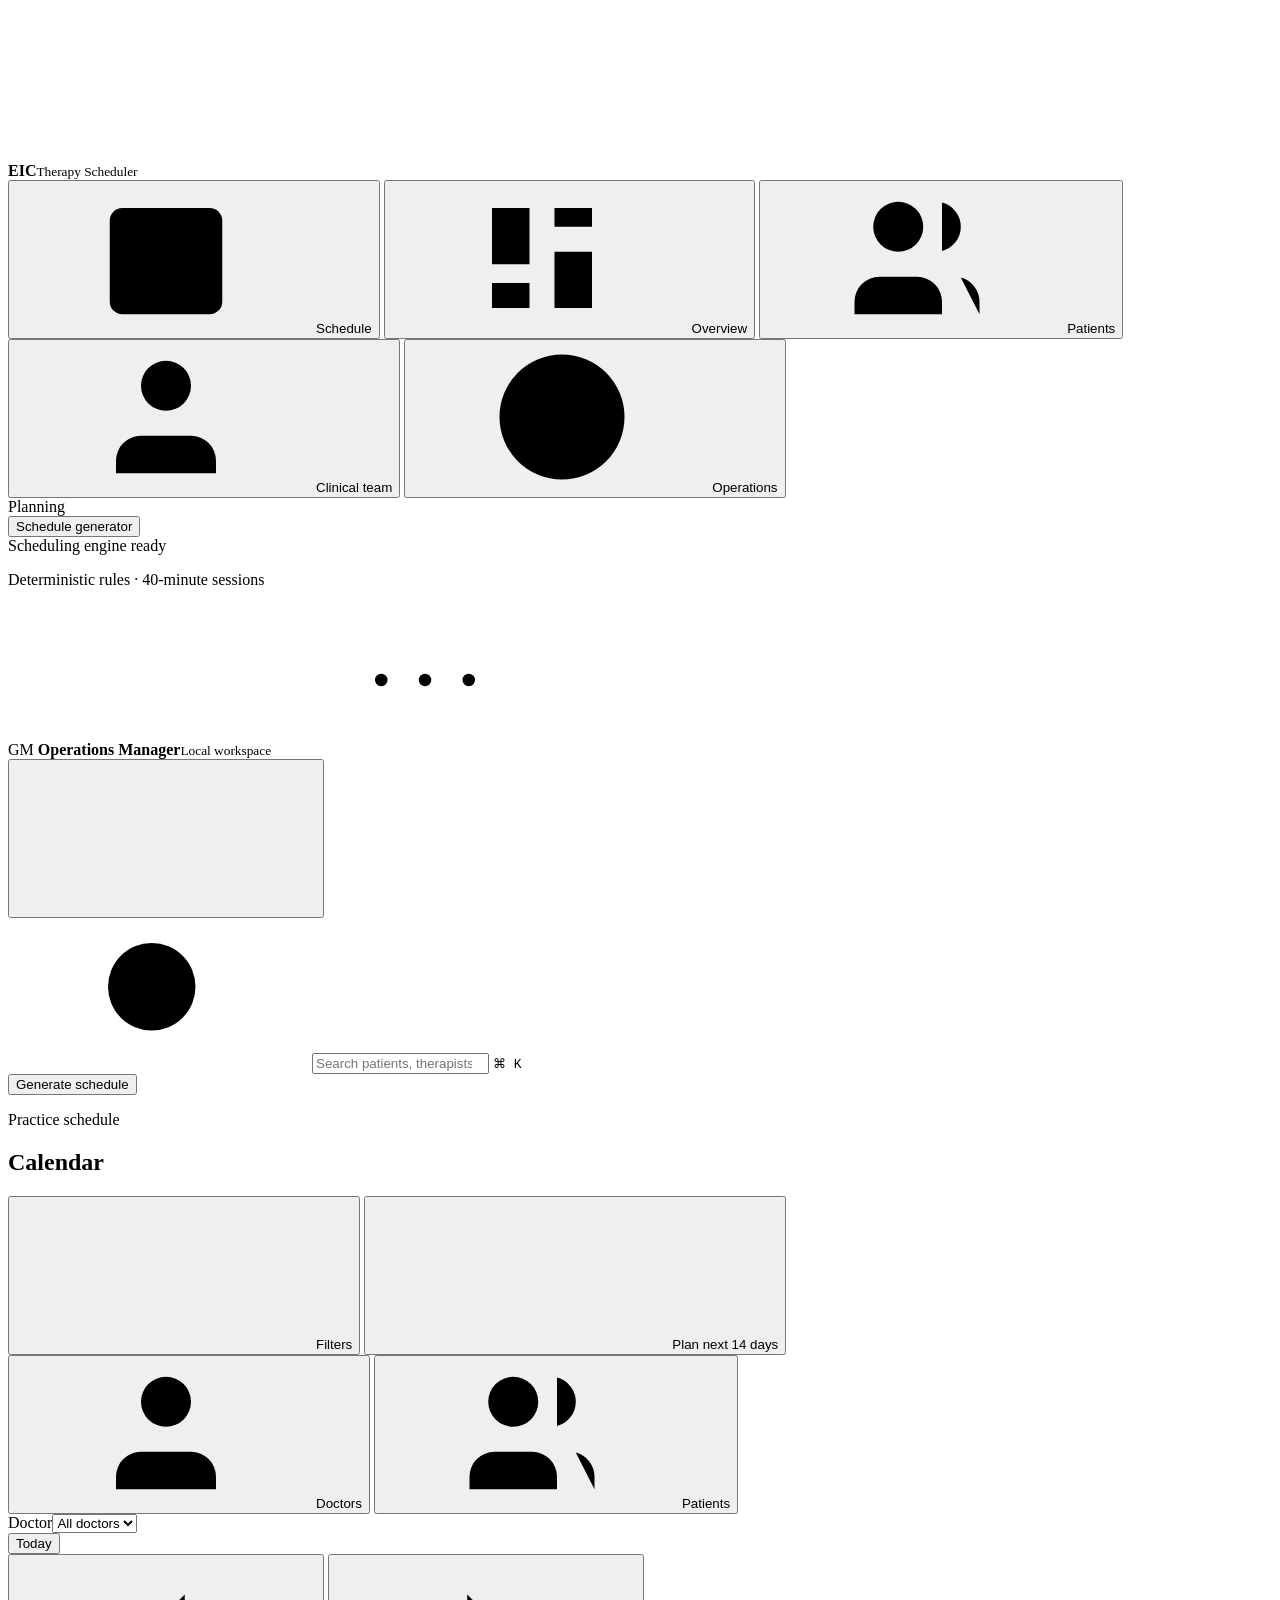
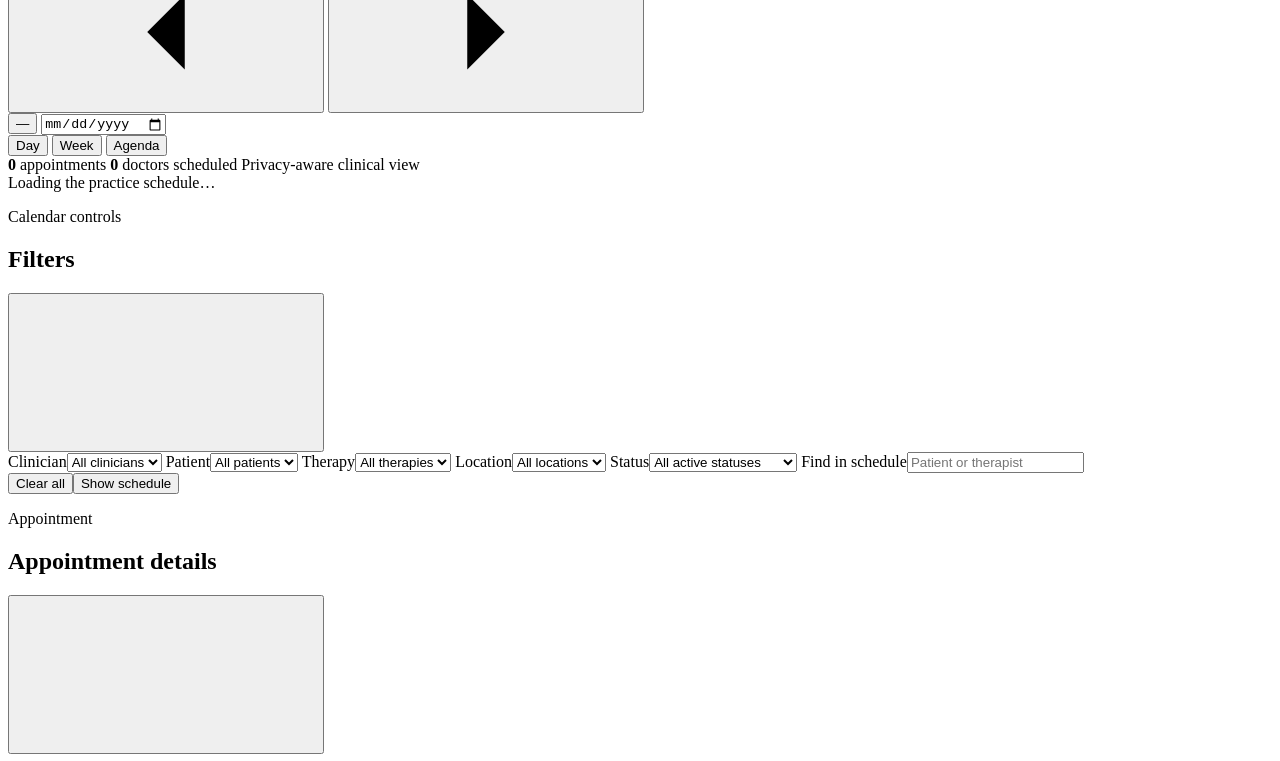
==== web/index.html @ 377ba9ee "Initial therapy scheduler application" ====
<!doctype html>
<html lang="en">
<head>
  <meta charset="utf-8">
  <meta name="viewport" content="width=device-width, initial-scale=1">
  <meta name="theme-color" content="#0c2530">
  <meta name="description" content="EIC therapy scheduling workspace for clinical teams.">
  <title>EIC Therapy Scheduler</title>
  <link rel="preconnect" href="https://fonts.googleapis.com">
  <link rel="preconnect" href="https://fonts.gstatic.com" crossorigin>
  <link href="https://fonts.googleapis.com/css2?family=DM+Sans:wght@400;500;600;700&family=Manrope:wght@600;700&display=swap" rel="stylesheet">
  <link rel="stylesheet" href="/styles.css">
</head>
<body>
  <svg class="icon-sprite" aria-hidden="true">
    <symbol id="i-calendar" viewBox="0 0 24 24"><path d="M7 2v3M17 2v3M3.5 9h17M5 4h14a2 2 0 0 1 2 2v13a2 2 0 0 1-2 2H5a2 2 0 0 1-2-2V6a2 2 0 0 1 2-2Z"/></symbol>
    <symbol id="i-overview" viewBox="0 0 24 24"><path d="M4 13h6V4H4v9Zm0 7h6v-4H4v4Zm10 0h6v-9h-6v9Zm0-13h6V4h-6v3Z"/></symbol>
    <symbol id="i-patients" viewBox="0 0 24 24"><path d="M16 21v-2a4 4 0 0 0-4-4H6a4 4 0 0 0-4 4v2M9 11a4 4 0 1 0 0-8 4 4 0 0 0 0 8ZM22 21v-2a4 4 0 0 0-3-3.87M16 3.13a4 4 0 0 1 0 7.75"/></symbol>
    <symbol id="i-team" viewBox="0 0 24 24"><path d="M20 21v-2a4 4 0 0 0-4-4H8a4 4 0 0 0-4 4v2M12 11a4 4 0 1 0 0-8 4 4 0 0 0 0 8Z"/></symbol>
    <symbol id="i-operations" viewBox="0 0 24 24"><path d="M12 22a10 10 0 1 0 0-20 10 10 0 0 0 0 20ZM12 6v6l4 2"/></symbol>
    <symbol id="i-search" viewBox="0 0 24 24"><circle cx="11" cy="11" r="7"/><path d="m20 20-4-4"/></symbol>
    <symbol id="i-filter" viewBox="0 0 24 24"><path d="M4 5h16M7 12h10M10 19h4"/></symbol>
    <symbol id="i-chevron-left" viewBox="0 0 24 24"><path d="m15 18-6-6 6-6"/></symbol>
    <symbol id="i-chevron-right" viewBox="0 0 24 24"><path d="m9 18 6-6-6-6"/></symbol>
    <symbol id="i-plus" viewBox="0 0 24 24"><path d="M12 5v14M5 12h14"/></symbol>
    <symbol id="i-close" viewBox="0 0 24 24"><path d="m6 6 12 12M18 6 6 18"/></symbol>
    <symbol id="i-location" viewBox="0 0 24 24"><path d="M20 10c0 5-8 12-8 12S4 15 4 10a8 8 0 1 1 16 0Z"/><circle cx="12" cy="10" r="2.5"/></symbol>
    <symbol id="i-clock" viewBox="0 0 24 24"><circle cx="12" cy="12" r="9"/><path d="M12 7v5l3 2"/></symbol>
    <symbol id="i-user" viewBox="0 0 24 24"><circle cx="12" cy="8" r="4"/><path d="M4 21a8 8 0 0 1 16 0"/></symbol>
    <symbol id="i-activity" viewBox="0 0 24 24"><path d="M3 12h4l2-7 4 14 2-7h6"/></symbol>
    <symbol id="i-alert" viewBox="0 0 24 24"><path d="M12 3 2.5 20h19L12 3Z"/><path d="M12 9v4M12 17h.01"/></symbol>
    <symbol id="i-bell" viewBox="0 0 24 24"><path d="M18 8a6 6 0 0 0-12 0c0 7-3 7-3 9h18c0-2-3-2-3-9ZM10 21h4"/></symbol>
    <symbol id="i-menu" viewBox="0 0 24 24"><path d="M4 7h16M4 12h16M4 17h16"/></symbol>
    <symbol id="i-more" viewBox="0 0 24 24"><circle cx="5" cy="12" r="1"/><circle cx="12" cy="12" r="1"/><circle cx="19" cy="12" r="1"/></symbol>
    <symbol id="i-check" viewBox="0 0 24 24"><path d="m5 12 4 4L19 6"/></symbol>
    <symbol id="i-arrow" viewBox="0 0 24 24"><path d="M5 12h14M13 6l6 6-6 6"/></symbol>
  </svg>

  <div class="app-shell">
    <aside class="sidebar" id="sidebar">
      <div class="brand">
        <span class="brand-mark" aria-hidden="true"><span></span><span></span><span></span></span>
        <span class="brand-copy"><strong>EIC</strong><small>Therapy Scheduler</small></span>
      </div>
      <nav class="primary-nav" aria-label="Primary navigation">
        <button class="nav-item active" data-view="schedule"><svg><use href="#i-calendar"/></svg><span>Schedule</span></button>
        <button class="nav-item" data-view="overview"><svg><use href="#i-overview"/></svg><span>Overview</span></button>
        <button class="nav-item" data-view="patients"><svg><use href="#i-patients"/></svg><span>Patients</span></button>
        <button class="nav-item" data-view="team"><svg><use href="#i-team"/></svg><span>Clinical team</span></button>
        <button class="nav-item" data-view="operations"><svg><use href="#i-operations"/></svg><span>Operations</span><span class="nav-badge" id="attentionBadge" hidden>0</span></button>
      </nav>
      <div class="nav-section-label">Planning</div>
      <nav class="primary-nav" aria-label="Planning navigation">
        <button class="nav-item" data-view="generator"><span>Schedule generator</span></button>
      </nav>
      <div class="sidebar-spacer"></div>
      <div class="system-card">
        <div class="system-line"><span class="status-dot"></span><span>Scheduling engine ready</span></div>
        <p>Deterministic rules · 40-minute sessions</p>
      </div>
      <div class="user-chip">
        <span class="avatar">GM</span>
        <span><strong>Operations Manager</strong><small>Local workspace</small></span>
        <svg><use href="#i-more"/></svg>
      </div>
    </aside>

    <div class="main-shell">
      <header class="topbar">
        <button class="icon-button mobile-menu" id="menuButton" aria-label="Open menu"><svg><use href="#i-menu"/></svg></button>
        <div class="global-search">
          <svg><use href="#i-search"/></svg>
          <input type="search" id="globalSearch" placeholder="Search patients, therapists, appointments" aria-label="Search">
          <kbd>⌘ K</kbd>
        </div>
        <div class="top-actions">
          <button class="primary-button compact" data-view-link="generator">Generate schedule</button>
        </div>
      </header>

      <main id="mainContent" tabindex="-1">
        <section class="view active" id="view-schedule" aria-labelledby="scheduleTitle">
          <div class="page-heading schedule-heading">
            <div>
              <p class="eyebrow">Practice schedule</p>
              <h1 id="scheduleTitle">Calendar</h1>
            </div>
            <div class="heading-actions">
              <button class="secondary-button" id="filterButton"><svg><use href="#i-filter"/></svg>Filters <span class="filter-count" id="filterCount" hidden>0</span></button>
              <button class="primary-button" data-view-link="generator"><svg><use href="#i-plus"/></svg>Plan next 14 days</button>
            </div>
          </div>

          <div class="schedule-toolbar">
            <div class="perspective-switcher" role="group" aria-label="Schedule perspective">
              <button data-perspective="therapist" class="active"><svg><use href="#i-team"/></svg>Doctors</button>
              <button data-perspective="patient"><svg><use href="#i-patients"/></svg>Patients</button>
            </div>
            <label class="perspective-picker"><span id="perspectivePickerLabel">Doctor</span><select id="perspectiveEntityPicker" aria-label="Choose doctor"><option value="">All doctors</option></select></label>
            <div class="date-nav">
              <button class="ghost-button" id="todayButton">Today</button>
              <div class="stepper">
                <button class="icon-button" id="previousDate" aria-label="Previous period"><svg><use href="#i-chevron-left"/></svg></button>
                <button class="icon-button" id="nextDate" aria-label="Next period"><svg><use href="#i-chevron-right"/></svg></button>
              </div>
              <button class="date-display" id="dateDisplay" aria-label="Choose date">—</button>
              <input class="visually-hidden" type="date" id="datePicker">
            </div>
            <div class="view-switcher" role="group" aria-label="Calendar view">
              <button data-calendar-view="day" class="active">Day</button>
              <button data-calendar-view="week">Week</button>
              <button data-calendar-view="agenda">Agenda</button>
            </div>
          </div>

          <div class="active-filter-row" id="activeFilters" hidden></div>
          <div class="preview-banner" id="previewBanner" hidden><span><strong>Unsaved schedule preview</strong> · Review doctor and patient views before saving.</span><button id="hidePreview">Hide preview</button></div>
          <div class="calendar-summary" id="calendarSummary">
            <span><strong id="visibleAppointmentCount">0</strong> appointments</span>
            <span><strong id="visibleTherapistCount">0</strong> <span id="visibleEntityLabel">doctors scheduled</span></span>
            <span class="privacy-note"><span class="status-dot"></span> Privacy-aware clinical view</span>
          </div>
          <div class="calendar-surface" id="calendarSurface" aria-live="polite">
            <div class="loading-state"><span class="spinner"></span>Loading the practice schedule…</div>
          </div>
        </section>

        <section class="view" id="view-overview" aria-labelledby="overviewTitle"></section>
        <section class="view" id="view-patients" aria-labelledby="patientsTitle"></section>
        <section class="view" id="view-team" aria-labelledby="teamTitle"></section>
        <section class="view" id="view-operations" aria-labelledby="operationsTitle"></section>
        <section class="view" id="view-generator" aria-labelledby="generatorTitle"></section>
      </main>
    </div>
  </div>

  <aside class="drawer filter-drawer" id="filterDrawer" aria-hidden="true" aria-labelledby="filterTitle">
    <div class="drawer-header"><div><p class="eyebrow">Calendar controls</p><h2 id="filterTitle">Filters</h2></div><button class="icon-button" data-close-drawer aria-label="Close filters"><svg><use href="#i-close"/></svg></button></div>
    <form id="filterForm" class="drawer-body filter-form">
      <label>Clinician<select id="therapistFilter"><option value="">All clinicians</option></select></label>
      <label>Patient<select id="patientFilter"><option value="">All patients</option></select></label>
      <label>Therapy<select id="departmentFilter"><option value="">All therapies</option></select></label>
      <label>Location<select id="locationFilter"><option value="">All locations</option></select></label>
      <label>Status<select id="statusFilter"><option value="">All active statuses</option><option value="PROPOSED">Proposed</option><option value="PENDING_CONFIRMATION">Pending confirmation</option><option value="CONFIRMED">Confirmed</option><option value="COMPLETED">Completed</option><option value="NEEDS_RESCHEDULING">Needs rescheduling</option></select></label>
      <label>Find in schedule<input id="scheduleSearch" type="search" placeholder="Patient or therapist"></label>
    </form>
    <div class="drawer-footer"><button class="ghost-button" id="clearFilters">Clear all</button><button class="primary-button" id="applyFilters">Show schedule</button></div>
  </aside>

  <aside class="drawer appointment-drawer" id="appointmentDrawer" aria-hidden="true" aria-labelledby="appointmentTitle">
    <div class="drawer-header"><div><p class="eyebrow">Appointment</p><h2 id="appointmentTitle">Appointment details</h2></div><button class="icon-button" data-close-drawer aria-label="Close appointment"><svg><use href="#i-close"/></svg></button></div>
    <div id="appointmentDetails" class="drawer-body"></div>
  </aside>

  <div class="drawer-backdrop" id="drawerBackdrop" hidden></div>
  <div class="toast-region" id="toastRegion" aria-live="polite" aria-atomic="true"></div>
  <script src="/app.js" defer></script>
</body>
</html>
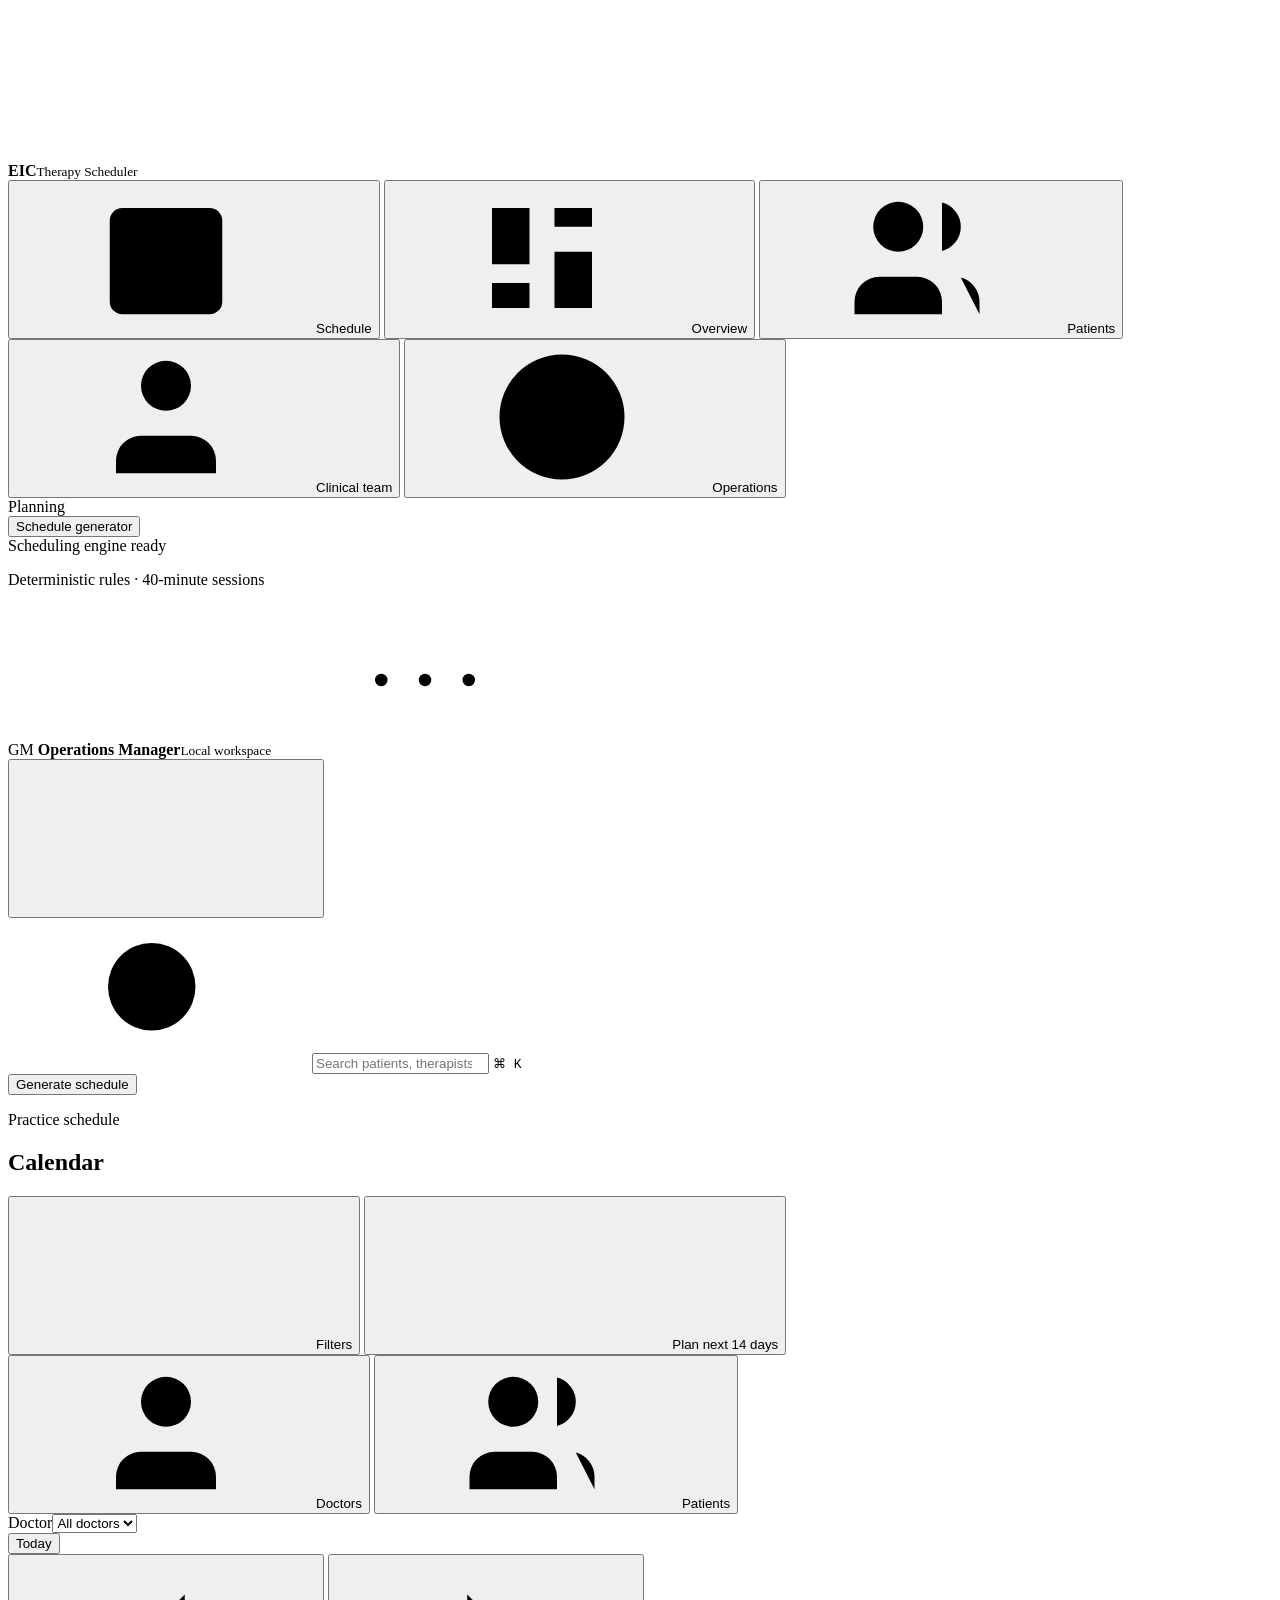
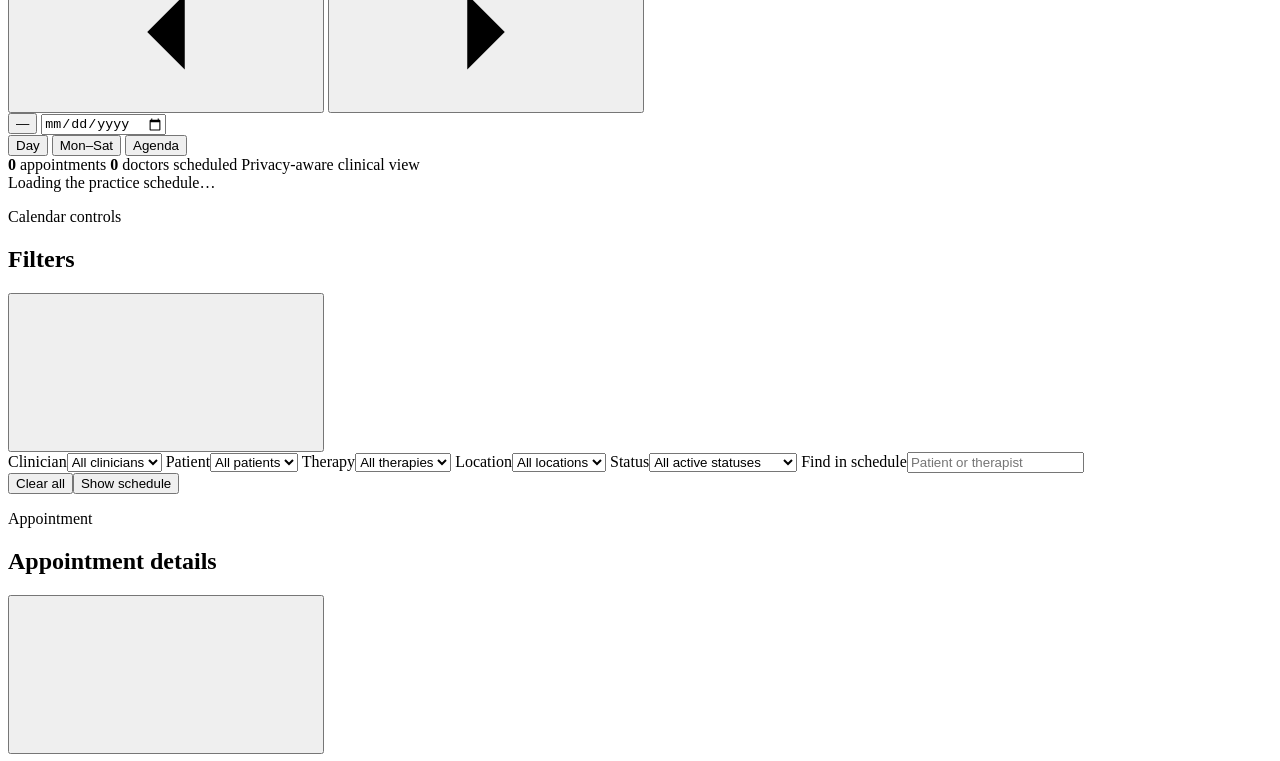
==== commit e55a7703: "Prepare source for GitHub and exclude local data" ====
--- a/web/index.html
+++ b/web/index.html
@@ -34,6 +34,7 @@
     <symbol id="i-more" viewBox="0 0 24 24"><circle cx="5" cy="12" r="1"/><circle cx="12" cy="12" r="1"/><circle cx="19" cy="12" r="1"/></symbol>
     <symbol id="i-check" viewBox="0 0 24 24"><path d="m5 12 4 4L19 6"/></symbol>
     <symbol id="i-arrow" viewBox="0 0 24 24"><path d="M5 12h14M13 6l6 6-6 6"/></symbol>
+    <symbol id="i-sparkles" viewBox="0 0 24 24"><path d="m12 3 1.6 4.4L18 9l-4.4 1.6L12 15l-1.6-4.4L6 9l4.4-1.6L12 3Z"/><path d="m19 14 .8 2.2L22 17l-2.2.8L19 20l-.8-2.2L16 17l2.2-.8L19 14ZM5 15l.6 1.4L7 17l-1.4.6L5 19l-.6-1.4L3 17l1.4-.6L5 15Z"/></symbol>
   </svg>
 
   <div class="app-shell">
@@ -87,7 +88,7 @@
             </div>
             <div class="heading-actions">
               <button class="secondary-button" id="filterButton"><svg><use href="#i-filter"/></svg>Filters <span class="filter-count" id="filterCount" hidden>0</span></button>
-              <button class="primary-button" data-view-link="generator"><svg><use href="#i-plus"/></svg>Plan next 14 days</button>
+              <button class="primary-button" data-view-link="generator" data-planning-label><svg><use href="#i-plus"/></svg><span>Plan next 14 days</span></button>
             </div>
           </div>
 
@@ -108,7 +109,7 @@
             </div>
             <div class="view-switcher" role="group" aria-label="Calendar view">
               <button data-calendar-view="day" class="active">Day</button>
-              <button data-calendar-view="week">Week</button>
+              <button data-calendar-view="week" title="Monday through Saturday operational week">Mon–Sat</button>
               <button data-calendar-view="agenda">Agenda</button>
             </div>
           </div>
@@ -154,6 +155,7 @@
 
   <div class="drawer-backdrop" id="drawerBackdrop" hidden></div>
   <div class="toast-region" id="toastRegion" aria-live="polite" aria-atomic="true"></div>
+  <script src="/whatsapp_controls.js" defer></script>
   <script src="/app.js" defer></script>
 </body>
 </html>
